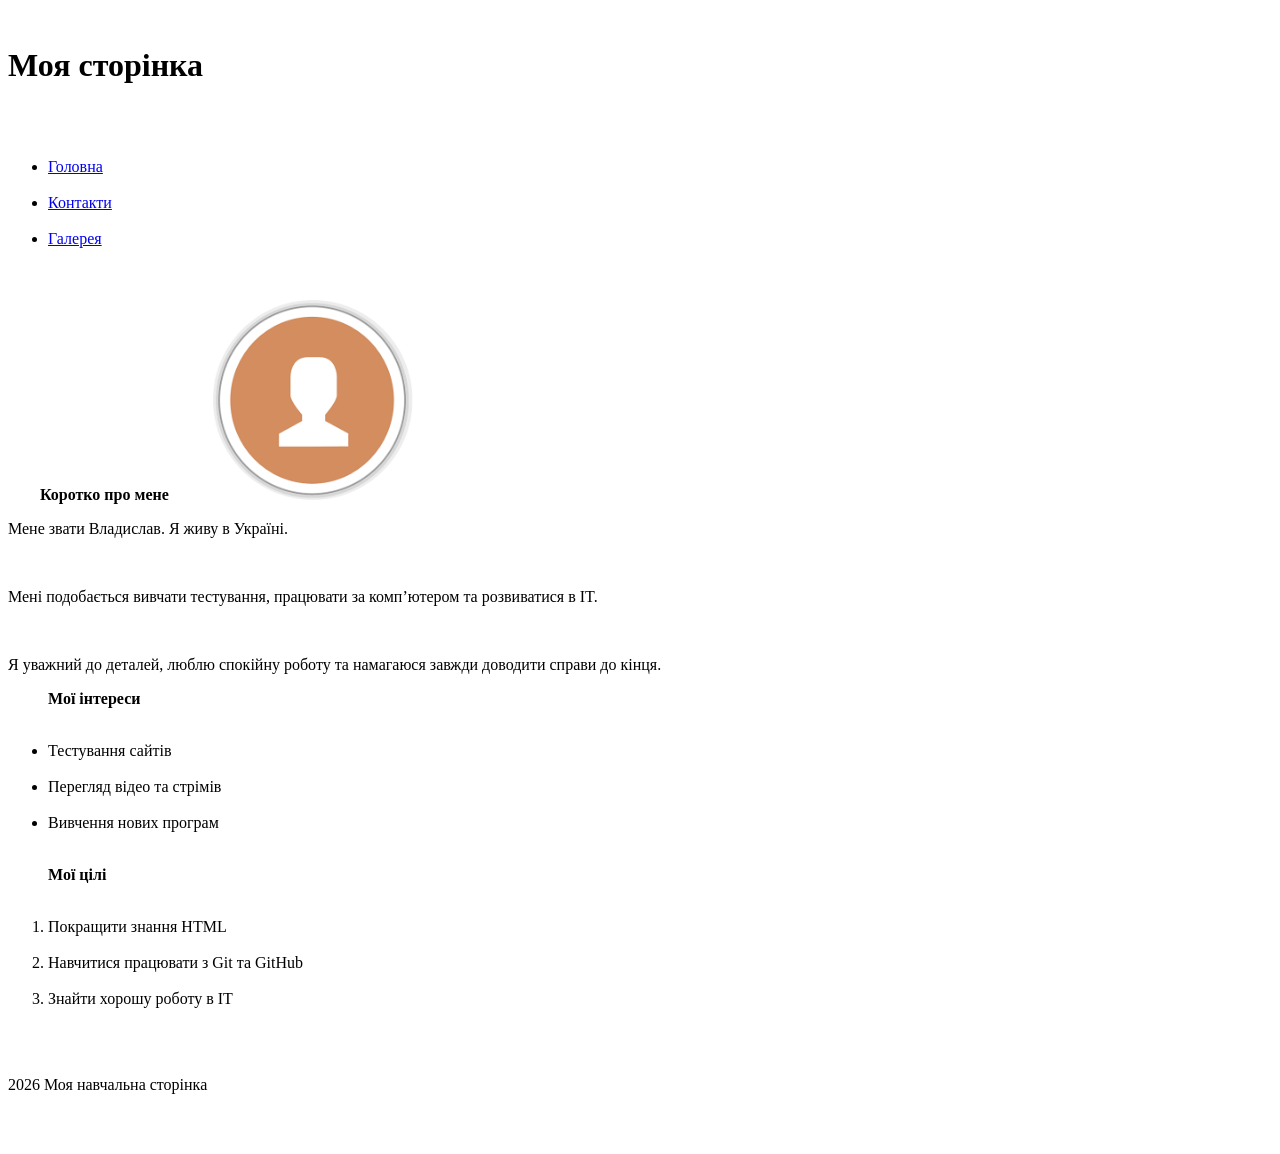
==== index.html @ 0f5bfed8 "Update index.html" ====
<!DOCTYPE html>

<html lang="uk">

<head>

    <meta charset="UTF-8">

    <meta name="viewport" content="width=device-width, initial-scale=1.0">

    <title>Про мене</title>

    <link rel="stylesheet" href="style.css">

</head>

<body>

 

    <h1>Моя сторінка</h1>

 

    <ul class="menu">

        <li><a href="index.html">Головна</a></li>

        <li><a href="pages/contact.html">Контакти</a></li>

        <li><a href="pages/gallery.html">Галерея</a></li>

    </ul>

 

    <div class="content">

        <b class="section-title">Коротко про мене</b>

 

        <img src="pages/photo/myphoto.jpg" width="200" class="main-photo" alt="Моє фото">

 

        <p>Мене звати Владислав. Я живу в Україні.</p>

 

        <p>Мені подобається вивчати тестування, працювати за комп’ютером та розвиватися в IT.</p>

 

        <p>Я уважний до деталей, люблю спокійну роботу та намагаюся завжди доводити справи до кінця.</p>

 

        <b class="section-title">Мої інтереси</b>

 

        <ul class="info-list">

            <li>Тестування сайтів</li>

            <li>Перегляд відео та стрімів</li>

            <li>Вивчення нових програм</li>

        </ul>

 

        <b class="section-title">Мої цілі</b>

 

        <ol class="info-list">

            <li>Покращити знання HTML</li>

            <li>Навчитися працювати з Git та GitHub</li>

            <li>Знайти хорошу роботу в IT</li>

        </ol>

 

        <p class="footer-text">2026 Моя навчальна сторінка</p>

    </div>

 

</body>

</html>
---- style.css ----
body {

    background-color: #f4f4f4;

    font-family: Arial, sans-serif;

    text-align: center;

    color: #333333;

    margin: 0;

    padding: 20px;

}

 

h1 {

    color: #2c3e50;

    margin-bottom: 25px;

}

 

.menu {

    list-style: none;

    padding: 0;

    margin-bottom: 30px;

}

 

.menu li {

    display: inline-block;

    margin: 0 10px;

}

 

.menu a {

    text-decoration: none;

    background-color: #4a90e2;

    color: white;

    padding: 10px 18px;

    border-radius: 6px;

}

 

.menu a:hover {

    background-color: #357abd;

}

 

.content {

    max-width: 700px;

    margin: 0 auto;

    background-color: white;

    padding: 25px;

    border-radius: 10px;

}

 

.section-title {

    display: block;

    font-size: 22px;

    color: #8e44ad;

    margin-top: 25px;

    margin-bottom: 15px;

}

 

.main-photo {

    border-radius: 10px;

    margin-top: 15px;

    margin-bottom: 20px;

}

 

p {

    line-height: 1.6;

}

 

.info-list {

    display: inline-block;

    text-align: left;

    margin-top: 10px;

    margin-bottom: 20px;

}

 

.footer-text {

    margin-top: 30px;

    color: #666666;

}
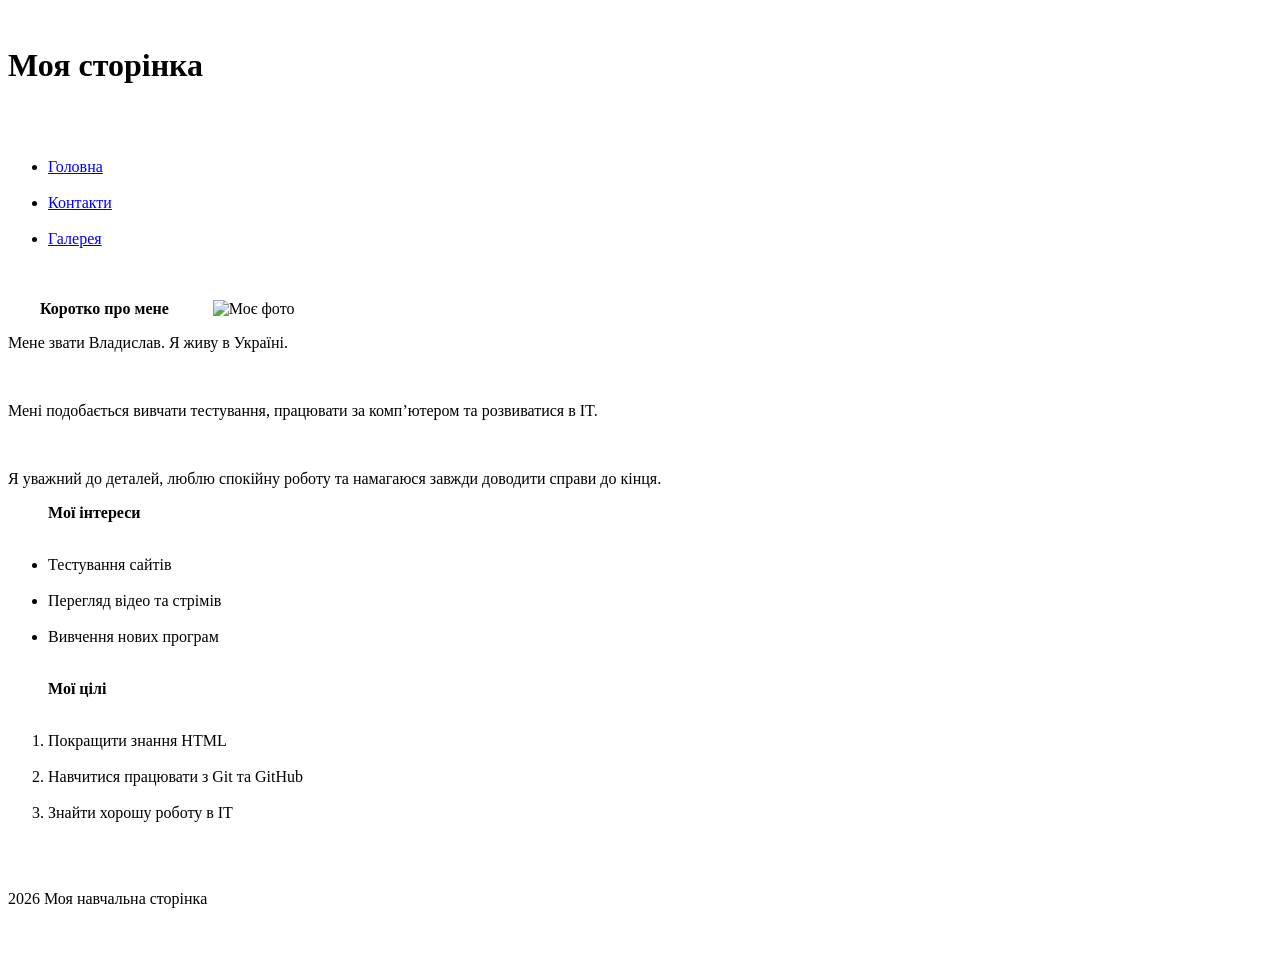
==== commit cf903d09: "Update index.html" ====
--- a/index.html
+++ b/index.html
@@ -10,7 +10,7 @@
 
     <title>Про мене</title>
 
-    <link rel="stylesheet" href="style.css">
+    <link rel="stylesheet" href="/Vladislav-Stavickii/style.css">
 
 </head>
 
@@ -24,11 +24,11 @@
 
     <ul class="menu">
 
-        <li><a href="index.html">Головна</a></li>
+        <li><a href="/Vladislav-Stavickii/index.html">Головна</a></li>
 
-        <li><a href="pages/contact.html">Контакти</a></li>
+        <li><a href="/Vladislav-Stavickii/pages/contact.html">Контакти</a></li>
 
-        <li><a href="pages/gallery.html">Галерея</a></li>
+        <li><a href="/Vladislav-Stavickii/pages/gallery.html">Галерея</a></li>
 
     </ul>
 
@@ -40,25 +40,19 @@
 
  
 
-        <img src="pages/photo/myphoto.jpg" width="200" class="main-photo" alt="Моє фото">
+        <img src="/Vladislav-Stavickii/pages/photo/myphoto.jpg" width="200" class="main-photo" alt="Моє фото">
 
  
 
         <p>Мене звати Владислав. Я живу в Україні.</p>
 
- 
-
         <p>Мені подобається вивчати тестування, працювати за комп’ютером та розвиватися в IT.</p>
-
- 
 
         <p>Я уважний до деталей, люблю спокійну роботу та намагаюся завжди доводити справи до кінця.</p>
 
  
 
         <b class="section-title">Мої інтереси</b>
-
- 
 
         <ul class="info-list">
 
@@ -73,8 +67,6 @@
  
 
         <b class="section-title">Мої цілі</b>
-
- 
 
         <ol class="info-list">
 
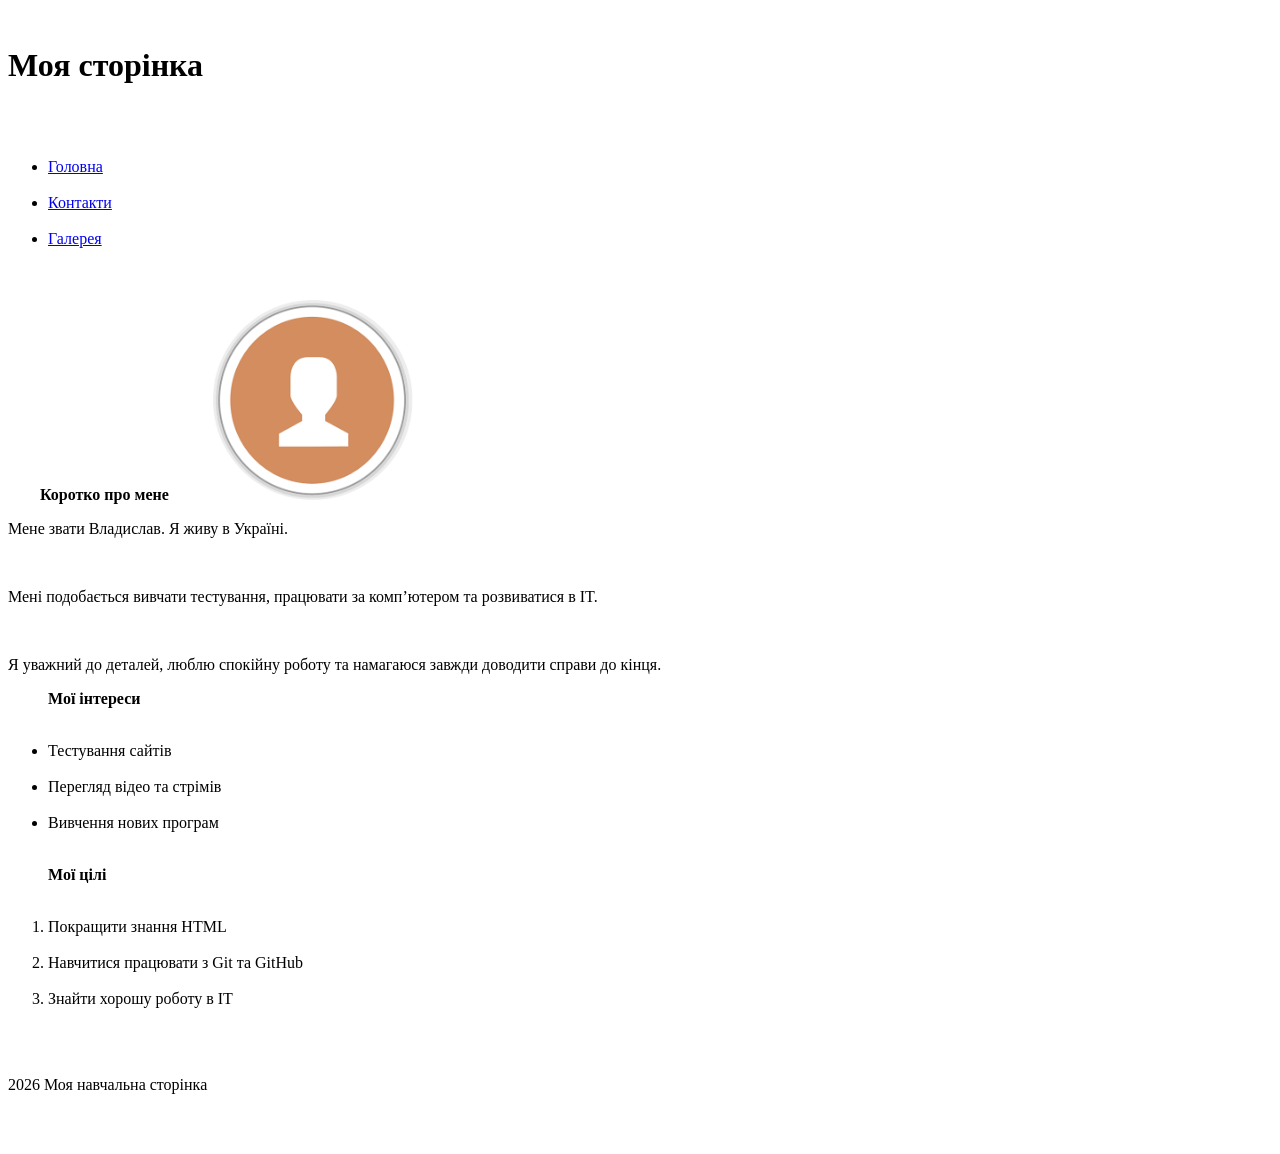
==== commit de3c52b8: "Update index.html" ====
--- a/index.html
+++ b/index.html
@@ -10,7 +10,173 @@
 
     <title>Про мене</title>
 
-    <link rel="stylesheet" href="/Vladislav-Stavickii/style.css">
+ 
+
+    <style>
+
+        body {
+
+            background-color: #f4f7fb;
+
+            font-family: Arial, sans-serif;
+
+            text-align: center;
+
+            color: #333333;
+
+            margin: 0;
+
+            padding: 20px;
+
+        }
+
+ 
+
+        h1 {
+
+            color: #2c3e50;
+
+            margin-bottom: 25px;
+
+            font-size: 36px;
+
+        }
+
+ 
+
+        .menu {
+
+            list-style: none;
+
+            padding: 0;
+
+            margin: 0 0 30px 0;
+
+            text-align: center;
+
+        }
+
+ 
+
+        .menu li {
+
+            display: inline-block;
+
+            margin: 8px;
+
+        }
+
+ 
+
+        .menu a {
+
+            display: inline-block;
+
+            text-decoration: none;
+
+            background-color: #4a90e2;
+
+            color: white;
+
+            padding: 12px 22px;
+
+            border-radius: 8px;
+
+            font-weight: bold;
+
+        }
+
+ 
+
+        .content {
+
+            max-width: 750px;
+
+            margin: 0 auto;
+
+            background-color: white;
+
+            padding: 30px;
+
+            border-radius: 12px;
+
+            box-shadow: 0 4px 14px rgba(0, 0, 0, 0.10);
+
+        }
+
+ 
+
+        .section-title {
+
+            display: block;
+
+            font-size: 24px;
+
+            color: #8e44ad;
+
+            margin-top: 25px;
+
+            margin-bottom: 15px;
+
+            font-weight: bold;
+
+        }
+
+ 
+
+        .main-photo {
+
+            border-radius: 12px;
+
+            margin-top: 15px;
+
+            margin-bottom: 20px;
+
+            box-shadow: 0 4px 10px rgba(0, 0, 0, 0.15);
+
+        }
+
+ 
+
+        p {
+
+            line-height: 1.7;
+
+            font-size: 18px;
+
+        }
+
+ 
+
+        .info-list {
+
+            display: inline-block;
+
+            text-align: left;
+
+            margin-top: 10px;
+
+            margin-bottom: 20px;
+
+            padding-left: 20px;
+
+            font-size: 18px;
+
+        }
+
+ 
+
+        .footer-text {
+
+            margin-top: 30px;
+
+            color: #666666;
+
+            font-style: italic;
+
+        }
+
+    </style>
 
 </head>
 
@@ -24,11 +190,11 @@
 
     <ul class="menu">
 
-        <li><a href="/Vladislav-Stavickii/index.html">Головна</a></li>
-
-        <li><a href="/Vladislav-Stavickii/pages/contact.html">Контакти</a></li>
-
-        <li><a href="/Vladislav-Stavickii/pages/gallery.html">Галерея</a></li>
+        <li><a href="index.html">Головна</a></li>
+
+        <li><a href="pages/contact.html">Контакти</a></li>
+
+        <li><a href="pages/gallery.html">Галерея</a></li>
 
     </ul>
 
@@ -40,7 +206,7 @@
 
  
 
-        <img src="/Vladislav-Stavickii/pages/photo/myphoto.jpg" width="200" class="main-photo" alt="Моє фото">
+        <img src="pages/photo/myphoto.jpg" width="200" class="main-photo" alt="Моє фото">
 
  
 
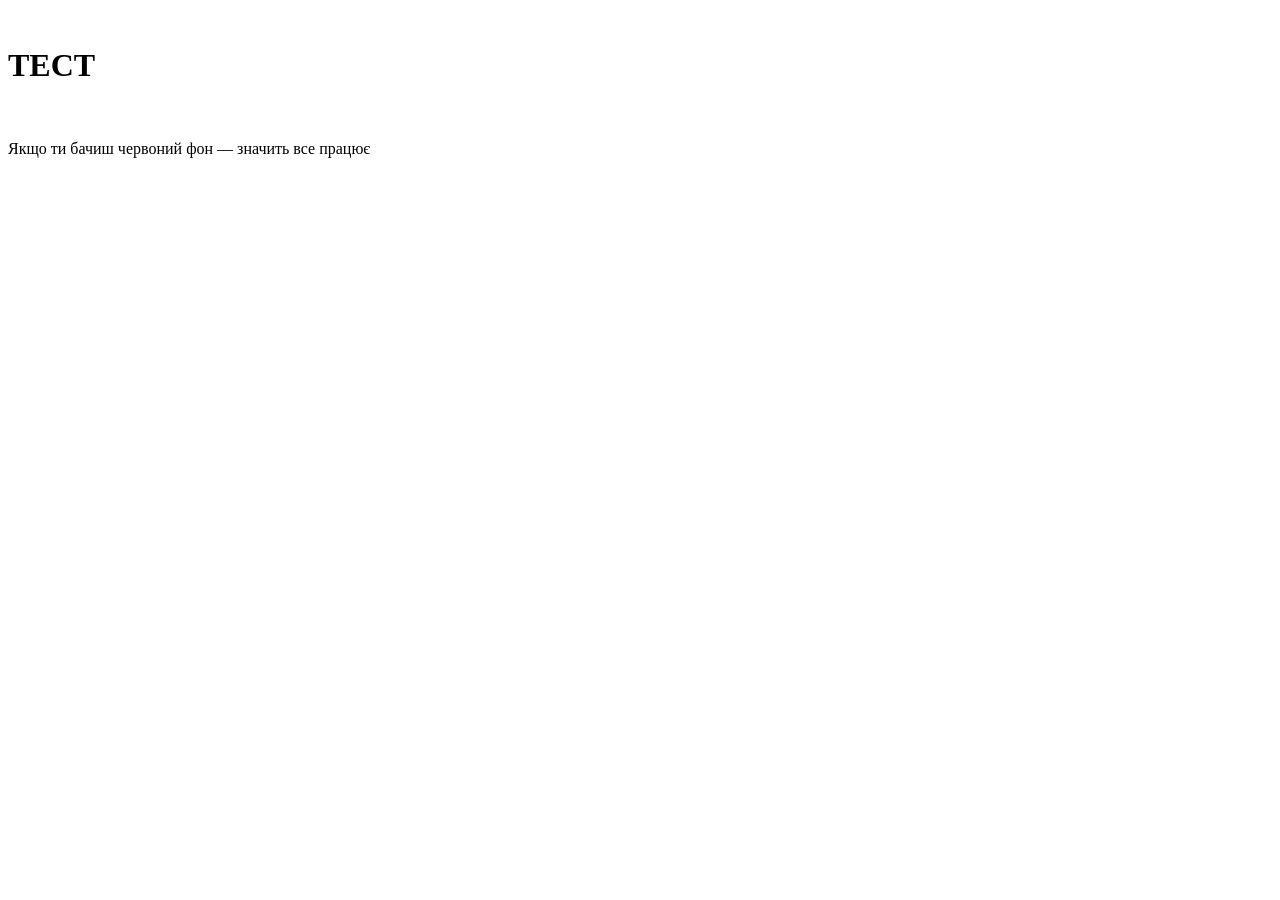
==== commit 9ead8429: "Update index.html" ====
--- a/index.html
+++ b/index.html
@@ -8,25 +8,21 @@
 
     <meta name="viewport" content="width=device-width, initial-scale=1.0">
 
-    <title>Про мене</title>
-
- 
+    <title>Тест сторінки</title>
 
     <style>
 
         body {
 
-            background-color: #f4f7fb;
+            background: red;
+
+            color: white;
+
+            text-align: center;
 
             font-family: Arial, sans-serif;
 
-            text-align: center;
-
-            color: #333333;
-
-            margin: 0;
-
-            padding: 20px;
+            padding-top: 100px;
 
         }
 
@@ -34,105 +30,7 @@
 
         h1 {
 
-            color: #2c3e50;
-
-            margin-bottom: 25px;
-
-            font-size: 36px;
-
-        }
-
- 
-
-        .menu {
-
-            list-style: none;
-
-            padding: 0;
-
-            margin: 0 0 30px 0;
-
-            text-align: center;
-
-        }
-
- 
-
-        .menu li {
-
-            display: inline-block;
-
-            margin: 8px;
-
-        }
-
- 
-
-        .menu a {
-
-            display: inline-block;
-
-            text-decoration: none;
-
-            background-color: #4a90e2;
-
-            color: white;
-
-            padding: 12px 22px;
-
-            border-radius: 8px;
-
-            font-weight: bold;
-
-        }
-
- 
-
-        .content {
-
-            max-width: 750px;
-
-            margin: 0 auto;
-
-            background-color: white;
-
-            padding: 30px;
-
-            border-radius: 12px;
-
-            box-shadow: 0 4px 14px rgba(0, 0, 0, 0.10);
-
-        }
-
- 
-
-        .section-title {
-
-            display: block;
-
-            font-size: 24px;
-
-            color: #8e44ad;
-
-            margin-top: 25px;
-
-            margin-bottom: 15px;
-
-            font-weight: bold;
-
-        }
-
- 
-
-        .main-photo {
-
-            border-radius: 12px;
-
-            margin-top: 15px;
-
-            margin-bottom: 20px;
-
-            box-shadow: 0 4px 10px rgba(0, 0, 0, 0.15);
+            font-size: 48px;
 
         }
 
@@ -140,39 +38,7 @@
 
         p {
 
-            line-height: 1.7;
-
-            font-size: 18px;
-
-        }
-
- 
-
-        .info-list {
-
-            display: inline-block;
-
-            text-align: left;
-
-            margin-top: 10px;
-
-            margin-bottom: 20px;
-
-            padding-left: 20px;
-
-            font-size: 18px;
-
-        }
-
- 
-
-        .footer-text {
-
-            margin-top: 30px;
-
-            color: #666666;
-
-            font-style: italic;
+            font-size: 28px;
 
         }
 
@@ -182,75 +48,9 @@
 
 <body>
 
- 
+    <h1>ТЕСТ</h1>
 
-    <h1>Моя сторінка</h1>
-
- 
-
-    <ul class="menu">
-
-        <li><a href="index.html">Головна</a></li>
-
-        <li><a href="pages/contact.html">Контакти</a></li>
-
-        <li><a href="pages/gallery.html">Галерея</a></li>
-
-    </ul>
-
- 
-
-    <div class="content">
-
-        <b class="section-title">Коротко про мене</b>
-
- 
-
-        <img src="pages/photo/myphoto.jpg" width="200" class="main-photo" alt="Моє фото">
-
- 
-
-        <p>Мене звати Владислав. Я живу в Україні.</p>
-
-        <p>Мені подобається вивчати тестування, працювати за комп’ютером та розвиватися в IT.</p>
-
-        <p>Я уважний до деталей, люблю спокійну роботу та намагаюся завжди доводити справи до кінця.</p>
-
- 
-
-        <b class="section-title">Мої інтереси</b>
-
-        <ul class="info-list">
-
-            <li>Тестування сайтів</li>
-
-            <li>Перегляд відео та стрімів</li>
-
-            <li>Вивчення нових програм</li>
-
-        </ul>
-
- 
-
-        <b class="section-title">Мої цілі</b>
-
-        <ol class="info-list">
-
-            <li>Покращити знання HTML</li>
-
-            <li>Навчитися працювати з Git та GitHub</li>
-
-            <li>Знайти хорошу роботу в IT</li>
-
-        </ol>
-
- 
-
-        <p class="footer-text">2026 Моя навчальна сторінка</p>
-
-    </div>
-
- 
+    <p>Якщо ти бачиш червоний фон — значить все працює</p>
 
 </body>
 
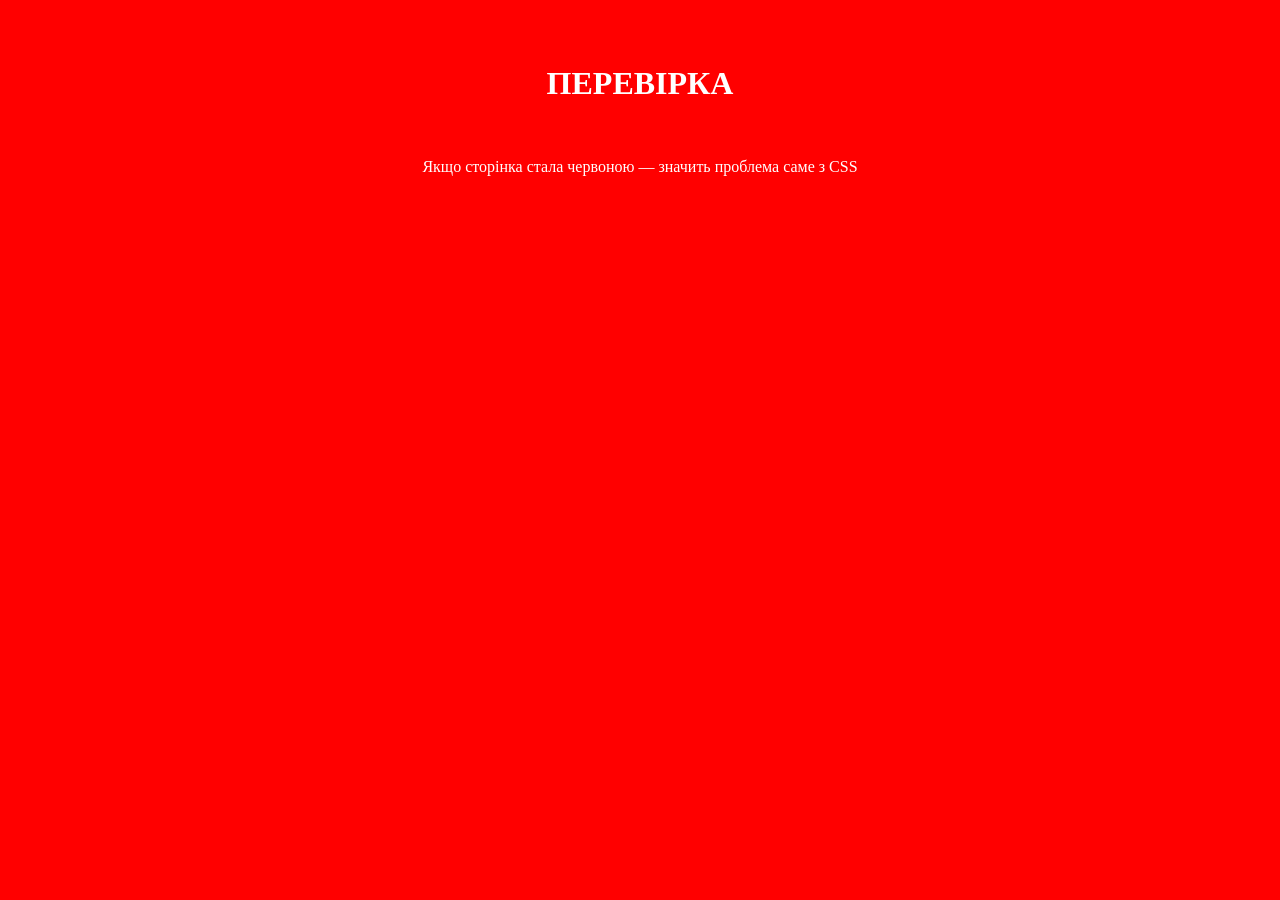
==== commit 4b307321: "Update index.html" ====
--- a/index.html
+++ b/index.html
@@ -6,51 +6,23 @@
 
     <meta charset="UTF-8">
 
-    <meta name="viewport" content="width=device-width, initial-scale=1.0">
+    <title>Перевірка</title>
 
-    <title>Тест сторінки</title>
+</head>
 
-    <style>
-
-        body {
-
-            background: red;
-
-            color: white;
-
-            text-align: center;
-
-            font-family: Arial, sans-serif;
-
-            padding-top: 100px;
-
-        }
+<body bgcolor="red" text="white">
 
  
 
-        h1 {
+    <center>
 
-            font-size: 48px;
+        <h1>ПЕРЕВІРКА</h1>
 
-        }
+        <p>Якщо сторінка стала червоною — значить проблема саме з CSS</p>
+
+    </center>
 
  
-
-        p {
-
-            font-size: 28px;
-
-        }
-
-    </style>
-
-</head>
-
-<body>
-
-    <h1>ТЕСТ</h1>
-
-    <p>Якщо ти бачиш червоний фон — значить все працює</p>
 
 </body>
 
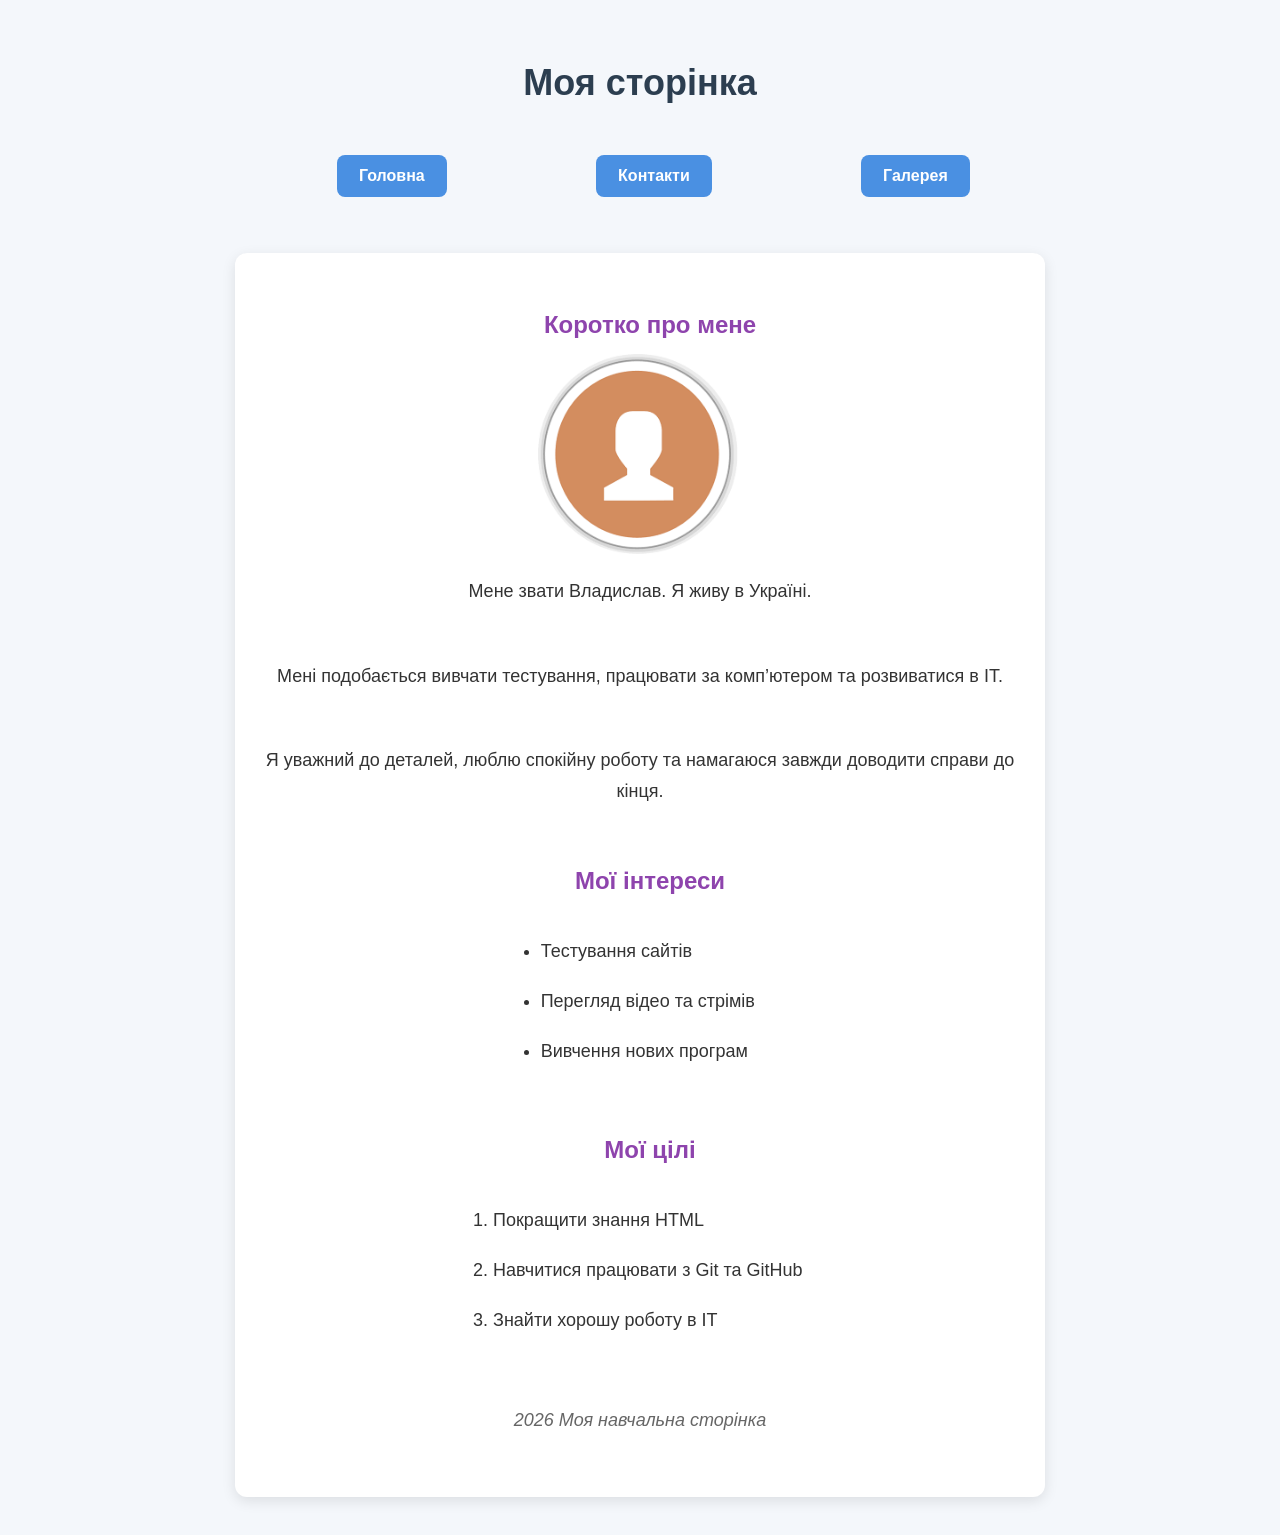
==== commit 16bf1324: "Update index.html" ====
--- a/index.html
+++ b/index.html
@@ -6,21 +6,111 @@
 
     <meta charset="UTF-8">
 
-    <title>Перевірка</title>
+    <meta name="viewport" content="width=device-width, initial-scale=1.0">
+
+    <title>Про мене</title>
 
 </head>
 
-<body bgcolor="red" text="white">
+<body style="background-color:#f4f7fb; font-family:Arial, sans-serif; text-align:center; color:#333333; margin:0; padding:20px;">
 
  
 
-    <center>
+    <h1 style="color:#2c3e50; margin-bottom:25px; font-size:36px;">Моя сторінка</h1>
 
-        <h1>ПЕРЕВІРКА</h1>
+ 
 
-        <p>Якщо сторінка стала червоною — значить проблема саме з CSS</p>
+    <ul style="list-style:none; padding:0; margin:0 0 30px 0; text-align:center;">
 
-    </center>
+        <li style="display:inline-block; margin:8px;">
+
+            <a href="index.html" style="display:inline-block; text-decoration:none; background-color:#4a90e2; color:white; padding:12px 22px; border-radius:8px; font-weight:bold;">Головна</a>
+
+        </li>
+
+        <li style="display:inline-block; margin:8px;">
+
+            <a href="pages/contact.html" style="display:inline-block; text-decoration:none; background-color:#4a90e2; color:white; padding:12px 22px; border-radius:8px; font-weight:bold;">Контакти</a>
+
+        </li>
+
+        <li style="display:inline-block; margin:8px;">
+
+            <a href="pages/gallery.html" style="display:inline-block; text-decoration:none; background-color:#4a90e2; color:white; padding:12px 22px; border-radius:8px; font-weight:bold;">Галерея</a>
+
+        </li>
+
+    </ul>
+
+ 
+
+    <div style="max-width:750px; margin:0 auto; background-color:white; padding:30px; border-radius:12px; box-shadow:0 4px 14px rgba(0,0,0,0.10);">
+
+        <div style="font-size:24px; color:#8e44ad; margin-top:10px; margin-bottom:15px; font-weight:bold;">
+
+            Коротко про мене
+
+        </div>
+
+ 
+
+        <img src="pages/photo/myphoto.jpg" width="200" alt="Моє фото"
+
+             style="border-radius:12px; margin-top:15px; margin-bottom:20px; box-shadow:0 4px 10px rgba(0,0,0,0.15);">
+
+ 
+
+        <p style="line-height:1.7; font-size:18px;">Мене звати Владислав. Я живу в Україні.</p>
+
+        <p style="line-height:1.7; font-size:18px;">Мені подобається вивчати тестування, працювати за комп’ютером та розвиватися в IT.</p>
+
+        <p style="line-height:1.7; font-size:18px;">Я уважний до деталей, люблю спокійну роботу та намагаюся завжди доводити справи до кінця.</p>
+
+ 
+
+        <div style="font-size:24px; color:#8e44ad; margin-top:25px; margin-bottom:15px; font-weight:bold;">
+
+            Мої інтереси
+
+        </div>
+
+ 
+
+        <ul style="display:inline-block; text-align:left; margin-top:10px; margin-bottom:20px; padding-left:20px; font-size:18px;">
+
+            <li style="margin-bottom:8px;">Тестування сайтів</li>
+
+            <li style="margin-bottom:8px;">Перегляд відео та стрімів</li>
+
+            <li style="margin-bottom:8px;">Вивчення нових програм</li>
+
+        </ul>
+
+ 
+
+        <div style="font-size:24px; color:#8e44ad; margin-top:25px; margin-bottom:15px; font-weight:bold;">
+
+            Мої цілі
+
+        </div>
+
+ 
+
+        <ol style="display:inline-block; text-align:left; margin-top:10px; margin-bottom:20px; padding-left:20px; font-size:18px;">
+
+            <li style="margin-bottom:8px;">Покращити знання HTML</li>
+
+            <li style="margin-bottom:8px;">Навчитися працювати з Git та GitHub</li>
+
+            <li style="margin-bottom:8px;">Знайти хорошу роботу в IT</li>
+
+        </ol>
+
+ 
+
+        <p style="margin-top:30px; color:#666666; font-style:italic; font-size:18px;">2026 Моя навчальна сторінка</p>
+
+    </div>
 
  
 
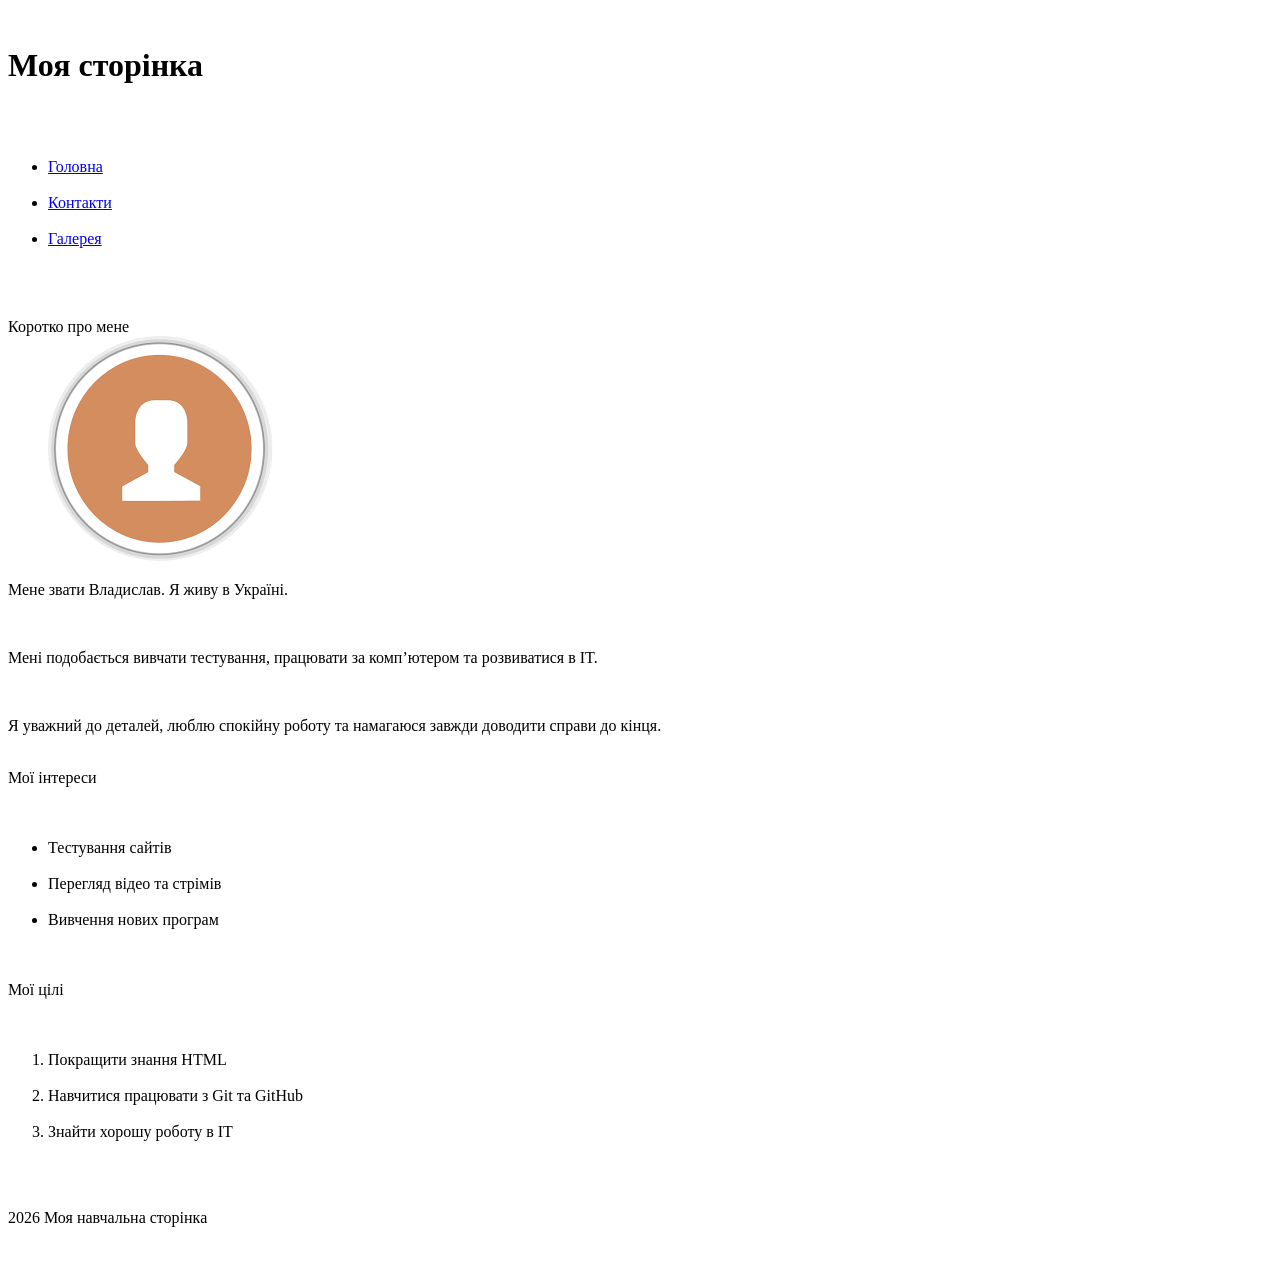
==== commit 88eaacdf: "Update index.html" ====
--- a/index.html
+++ b/index.html
@@ -1,3 +1,4 @@
+
 <!DOCTYPE html>
 
 <html lang="uk">
@@ -10,105 +11,77 @@
 
     <title>Про мене</title>
 
+    <link rel="stylesheet" href="style.css">
+
 </head>
 
-<body style="background-color:#f4f7fb; font-family:Arial, sans-serif; text-align:center; color:#333333; margin:0; padding:20px;">
+<body>
 
  
 
-    <h1 style="color:#2c3e50; margin-bottom:25px; font-size:36px;">Моя сторінка</h1>
+    <h1>Моя сторінка</h1>
 
  
 
-    <ul style="list-style:none; padding:0; margin:0 0 30px 0; text-align:center;">
+    <ul class="menu">
 
-        <li style="display:inline-block; margin:8px;">
+        <li><a href="index.html">Головна</a></li>
 
-            <a href="index.html" style="display:inline-block; text-decoration:none; background-color:#4a90e2; color:white; padding:12px 22px; border-radius:8px; font-weight:bold;">Головна</a>
+        <li><a href="pages/contact.html">Контакти</a></li>
 
-        </li>
-
-        <li style="display:inline-block; margin:8px;">
-
-            <a href="pages/contact.html" style="display:inline-block; text-decoration:none; background-color:#4a90e2; color:white; padding:12px 22px; border-radius:8px; font-weight:bold;">Контакти</a>
-
-        </li>
-
-        <li style="display:inline-block; margin:8px;">
-
-            <a href="pages/gallery.html" style="display:inline-block; text-decoration:none; background-color:#4a90e2; color:white; padding:12px 22px; border-radius:8px; font-weight:bold;">Галерея</a>
-
-        </li>
+        <li><a href="pages/gallery.html">Галерея</a></li>
 
     </ul>
 
  
 
-    <div style="max-width:750px; margin:0 auto; background-color:white; padding:30px; border-radius:12px; box-shadow:0 4px 14px rgba(0,0,0,0.10);">
+    <div class="container">
 
-        <div style="font-size:24px; color:#8e44ad; margin-top:10px; margin-bottom:15px; font-weight:bold;">
-
-            Коротко про мене
-
-        </div>
+        <div class="section-title">Коротко про мене</div>
 
  
 
-        <img src="pages/photo/myphoto.jpg" width="200" alt="Моє фото"
-
-             style="border-radius:12px; margin-top:15px; margin-bottom:20px; box-shadow:0 4px 10px rgba(0,0,0,0.15);">
+        <img src="pages/photo/myphoto.jpg" alt="Моє фото" class="main-photo">
 
  
 
-        <p style="line-height:1.7; font-size:18px;">Мене звати Владислав. Я живу в Україні.</p>
+        <p>Мене звати Владислав. Я живу в Україні.</p>
 
-        <p style="line-height:1.7; font-size:18px;">Мені подобається вивчати тестування, працювати за комп’ютером та розвиватися в IT.</p>
+        <p>Мені подобається вивчати тестування, працювати за комп’ютером та розвиватися в IT.</p>
 
-        <p style="line-height:1.7; font-size:18px;">Я уважний до деталей, люблю спокійну роботу та намагаюся завжди доводити справи до кінця.</p>
+        <p>Я уважний до деталей, люблю спокійну роботу та намагаюся завжди доводити справи до кінця.</p>
 
  
 
-        <div style="font-size:24px; color:#8e44ad; margin-top:25px; margin-bottom:15px; font-weight:bold;">
+        <div class="section-title">Мої інтереси</div>
 
-            Мої інтереси
+        <ul class="info-list">
 
-        </div>
+            <li>Тестування сайтів</li>
 
- 
+            <li>Перегляд відео та стрімів</li>
 
-        <ul style="display:inline-block; text-align:left; margin-top:10px; margin-bottom:20px; padding-left:20px; font-size:18px;">
-
-            <li style="margin-bottom:8px;">Тестування сайтів</li>
-
-            <li style="margin-bottom:8px;">Перегляд відео та стрімів</li>
-
-            <li style="margin-bottom:8px;">Вивчення нових програм</li>
+            <li>Вивчення нових програм</li>
 
         </ul>
 
  
 
-        <div style="font-size:24px; color:#8e44ad; margin-top:25px; margin-bottom:15px; font-weight:bold;">
+        <div class="section-title">Мої цілі</div>
 
-            Мої цілі
+        <ol class="goal-list">
 
-        </div>
+            <li>Покращити знання HTML</li>
 
- 
+            <li>Навчитися працювати з Git та GitHub</li>
 
-        <ol style="display:inline-block; text-align:left; margin-top:10px; margin-bottom:20px; padding-left:20px; font-size:18px;">
-
-            <li style="margin-bottom:8px;">Покращити знання HTML</li>
-
-            <li style="margin-bottom:8px;">Навчитися працювати з Git та GitHub</li>
-
-            <li style="margin-bottom:8px;">Знайти хорошу роботу в IT</li>
+            <li>Знайти хорошу роботу в IT</li>
 
         </ol>
 
  
 
-        <p style="margin-top:30px; color:#666666; font-style:italic; font-size:18px;">2026 Моя навчальна сторінка</p>
+        <p class="footer-text">2026 Моя навчальна сторінка</p>
 
     </div>
 
--- a/style.css
+++ b/style.css
@@ -0,0 +1,235 @@
+body {
+
+    background-color: #f4f7fb;
+
+    font-family: Arial, sans-serif;
+
+    text-align: center;
+
+    color: #333333;
+
+    margin: 0;
+
+    padding: 20px;
+
+}
+
+ 
+
+h1 {
+
+    color: #2c3e50;
+
+    margin-bottom: 25px;
+
+    font-size: 36px;
+
+}
+
+ 
+
+.menu {
+
+    list-style: none;
+
+    padding: 0;
+
+    margin: 0 0 30px 0;
+
+    text-align: center;
+
+}
+
+ 
+
+.menu li {
+
+    display: inline-block;
+
+    margin: 8px;
+
+}
+
+ 
+
+.menu a {
+
+    display: inline-block;
+
+    text-decoration: none;
+
+    background-color: #4a90e2;
+
+    color: white;
+
+    padding: 12px 22px;
+
+    border-radius: 8px;
+
+    font-weight: bold;
+
+}
+
+ 
+
+.container {
+
+    max-width: 850px;
+
+    margin: 0 auto;
+
+    background-color: white;
+
+    padding: 30px;
+
+    border-radius: 12px;
+
+    box-shadow: 0 4px 14px rgba(0, 0, 0, 0.10);
+
+}
+
+ 
+
+.section-title {
+
+    font-size: 24px;
+
+    color: #8e44ad;
+
+    margin-top: 25px;
+
+    margin-bottom: 15px;
+
+    font-weight: bold;
+
+}
+
+ 
+
+.main-photo {
+
+    width: 200px;
+
+    border-radius: 12px;
+
+    margin-top: 15px;
+
+    margin-bottom: 20px;
+
+    box-shadow: 0 4px 10px rgba(0, 0, 0, 0.15);
+
+}
+
+ 
+
+p {
+
+    line-height: 1.7;
+
+    font-size: 18px;
+
+}
+
+ 
+
+.info-list,
+
+.goal-list,
+
+.links-list {
+
+    display: inline-block;
+
+    text-align: left;
+
+    margin-top: 10px;
+
+    margin-bottom: 20px;
+
+    padding-left: 20px;
+
+    font-size: 18px;
+
+}
+
+ 
+
+.info-list li,
+
+.goal-list li,
+
+.links-list li {
+
+    margin-bottom: 10px;
+
+}
+
+ 
+
+.contact-box {
+
+    max-width: 450px;
+
+    margin: 0 auto 25px auto;
+
+    padding: 20px;
+
+    background-color: #eef4ff;
+
+    border: 1px solid #cdddf7;
+
+    border-radius: 10px;
+
+    box-shadow: 0 2px 8px rgba(0, 0, 0, 0.08);
+
+}
+
+ 
+
+.links-list a {
+
+    color: #2c3e50;
+
+    text-decoration: none;
+
+    font-weight: bold;
+
+}
+
+ 
+
+.gallery-images {
+
+    margin-top: 20px;
+
+    margin-bottom: 25px;
+
+}
+
+ 
+
+.gallery-images img {
+
+    width: 250px;
+
+    margin: 10px;
+
+    border-radius: 10px;
+
+    box-shadow: 0 4px 10px rgba(0, 0, 0, 0.12);
+
+}
+
+ 
+
+.footer-text {
+
+    margin-top: 30px;
+
+    color: #666666;
+
+    font-style: italic;
+
+    font-size: 18px;
+
+}
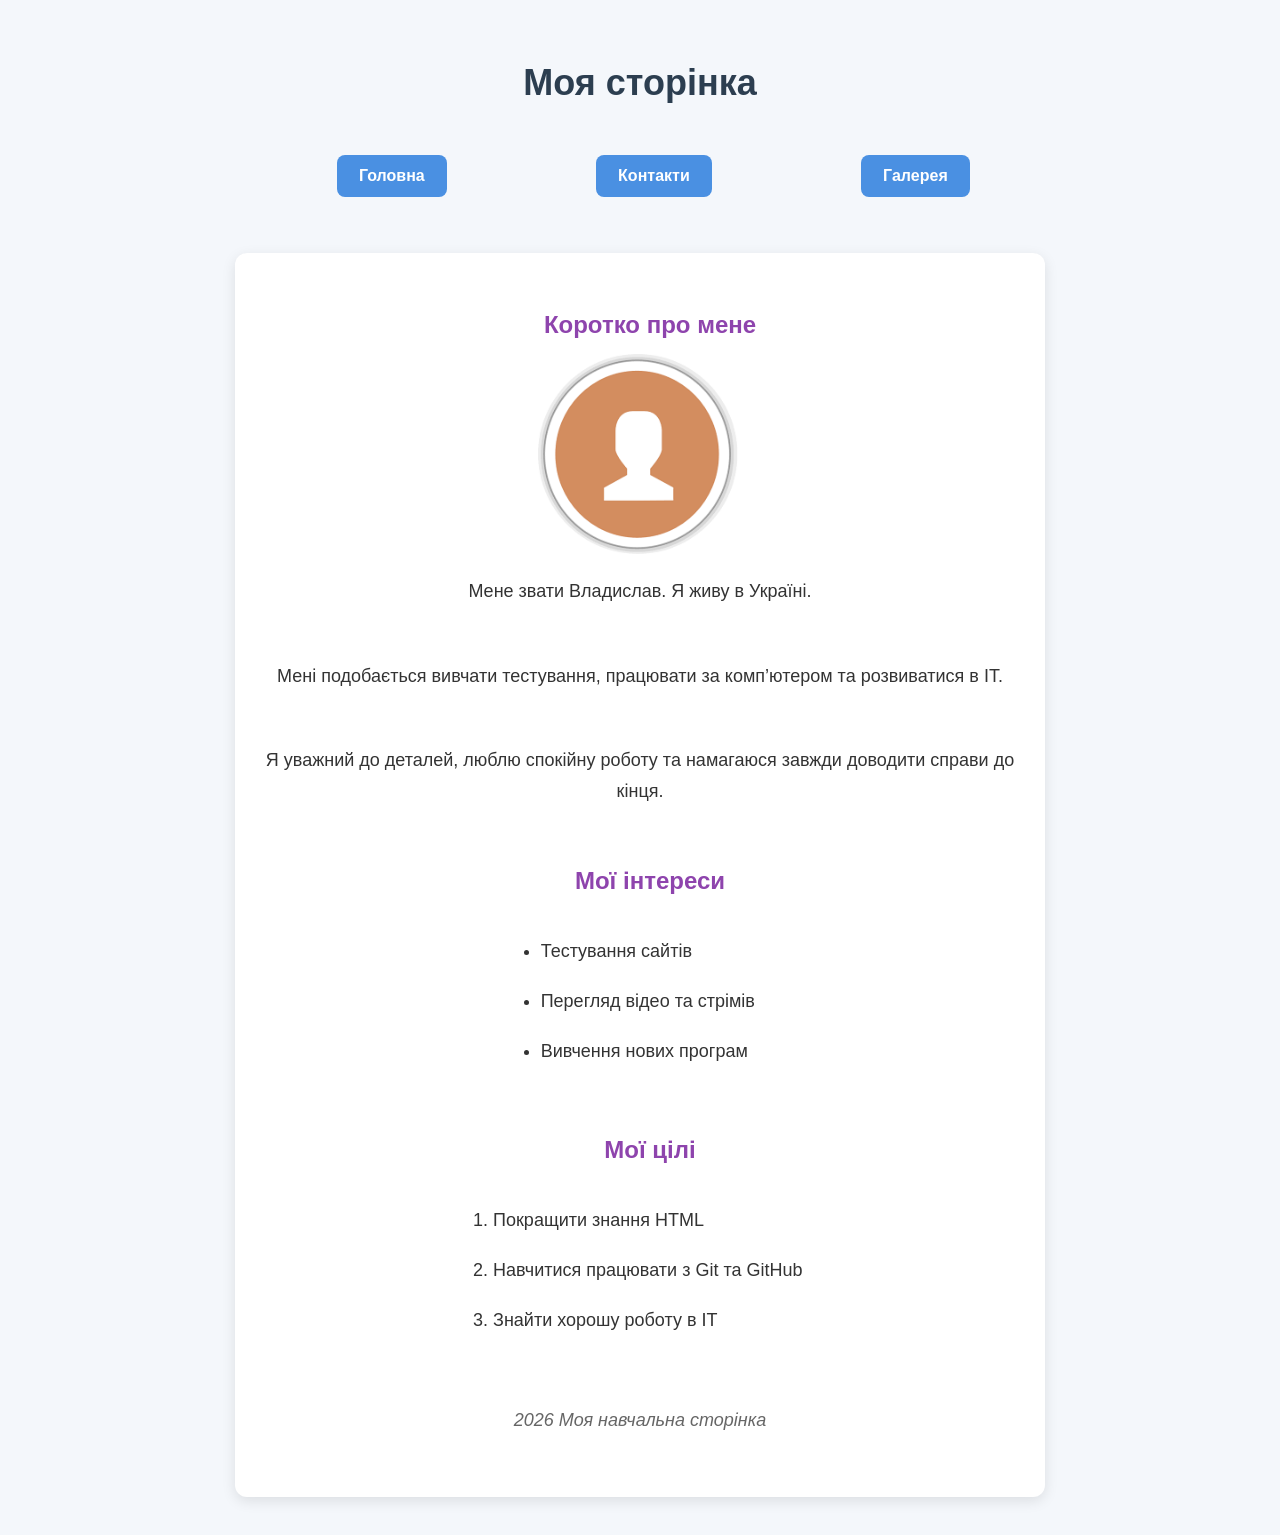
==== commit 17ddd24e: "Update index.html" ====
--- a/index.html
+++ b/index.html
@@ -1,4 +1,3 @@
-
 <!DOCTYPE html>
 
 <html lang="uk">
@@ -11,77 +10,105 @@
 
     <title>Про мене</title>
 
-    <link rel="stylesheet" href="style.css">
-
 </head>
 
-<body>
+<body style="background-color:#f4f7fb; font-family:Arial, sans-serif; text-align:center; color:#333333; margin:0; padding:20px;">
 
  
 
-    <h1>Моя сторінка</h1>
+    <h1 style="color:#2c3e50; margin-bottom:25px; font-size:36px;">Моя сторінка</h1>
 
  
 
-    <ul class="menu">
+    <ul style="list-style:none; padding:0; margin:0 0 30px 0; text-align:center;">
 
-        <li><a href="index.html">Головна</a></li>
+        <li style="display:inline-block; margin:8px;">
 
-        <li><a href="pages/contact.html">Контакти</a></li>
+            <a href="index.html" style="display:inline-block; text-decoration:none; background-color:#4a90e2; color:white; padding:12px 22px; border-radius:8px; font-weight:bold;">Головна</a>
 
-        <li><a href="pages/gallery.html">Галерея</a></li>
+        </li>
+
+        <li style="display:inline-block; margin:8px;">
+
+            <a href="pages/contact.html" style="display:inline-block; text-decoration:none; background-color:#4a90e2; color:white; padding:12px 22px; border-radius:8px; font-weight:bold;">Контакти</a>
+
+        </li>
+
+        <li style="display:inline-block; margin:8px;">
+
+            <a href="pages/gallery.html" style="display:inline-block; text-decoration:none; background-color:#4a90e2; color:white; padding:12px 22px; border-radius:8px; font-weight:bold;">Галерея</a>
+
+        </li>
 
     </ul>
 
  
 
-    <div class="container">
+    <div style="max-width:750px; margin:0 auto; background-color:white; padding:30px; border-radius:12px; box-shadow:0 4px 14px rgba(0,0,0,0.10);">
 
-        <div class="section-title">Коротко про мене</div>
+        <div style="font-size:24px; color:#8e44ad; margin-top:10px; margin-bottom:15px; font-weight:bold;">
+
+            Коротко про мене
+
+        </div>
 
  
 
-        <img src="pages/photo/myphoto.jpg" alt="Моє фото" class="main-photo">
+        <img src="pages/photo/myphoto.jpg" width="200" alt="Моє фото"
+
+             style="border-radius:12px; margin-top:15px; margin-bottom:20px; box-shadow:0 4px 10px rgba(0,0,0,0.15);">
 
  
 
-        <p>Мене звати Владислав. Я живу в Україні.</p>
+        <p style="line-height:1.7; font-size:18px;">Мене звати Владислав. Я живу в Україні.</p>
 
-        <p>Мені подобається вивчати тестування, працювати за комп’ютером та розвиватися в IT.</p>
+        <p style="line-height:1.7; font-size:18px;">Мені подобається вивчати тестування, працювати за комп’ютером та розвиватися в IT.</p>
 
-        <p>Я уважний до деталей, люблю спокійну роботу та намагаюся завжди доводити справи до кінця.</p>
+        <p style="line-height:1.7; font-size:18px;">Я уважний до деталей, люблю спокійну роботу та намагаюся завжди доводити справи до кінця.</p>
 
  
 
-        <div class="section-title">Мої інтереси</div>
+        <div style="font-size:24px; color:#8e44ad; margin-top:25px; margin-bottom:15px; font-weight:bold;">
 
-        <ul class="info-list">
+            Мої інтереси
 
-            <li>Тестування сайтів</li>
+        </div>
 
-            <li>Перегляд відео та стрімів</li>
+ 
 
-            <li>Вивчення нових програм</li>
+        <ul style="display:inline-block; text-align:left; margin-top:10px; margin-bottom:20px; padding-left:20px; font-size:18px;">
+
+            <li style="margin-bottom:8px;">Тестування сайтів</li>
+
+            <li style="margin-bottom:8px;">Перегляд відео та стрімів</li>
+
+            <li style="margin-bottom:8px;">Вивчення нових програм</li>
 
         </ul>
 
  
 
-        <div class="section-title">Мої цілі</div>
+        <div style="font-size:24px; color:#8e44ad; margin-top:25px; margin-bottom:15px; font-weight:bold;">
 
-        <ol class="goal-list">
+            Мої цілі
 
-            <li>Покращити знання HTML</li>
+        </div>
 
-            <li>Навчитися працювати з Git та GitHub</li>
+ 
 
-            <li>Знайти хорошу роботу в IT</li>
+        <ol style="display:inline-block; text-align:left; margin-top:10px; margin-bottom:20px; padding-left:20px; font-size:18px;">
+
+            <li style="margin-bottom:8px;">Покращити знання HTML</li>
+
+            <li style="margin-bottom:8px;">Навчитися працювати з Git та GitHub</li>
+
+            <li style="margin-bottom:8px;">Знайти хорошу роботу в IT</li>
 
         </ol>
 
  
 
-        <p class="footer-text">2026 Моя навчальна сторінка</p>
+        <p style="margin-top:30px; color:#666666; font-style:italic; font-size:18px;">2026 Моя навчальна сторінка</p>
 
     </div>
 
